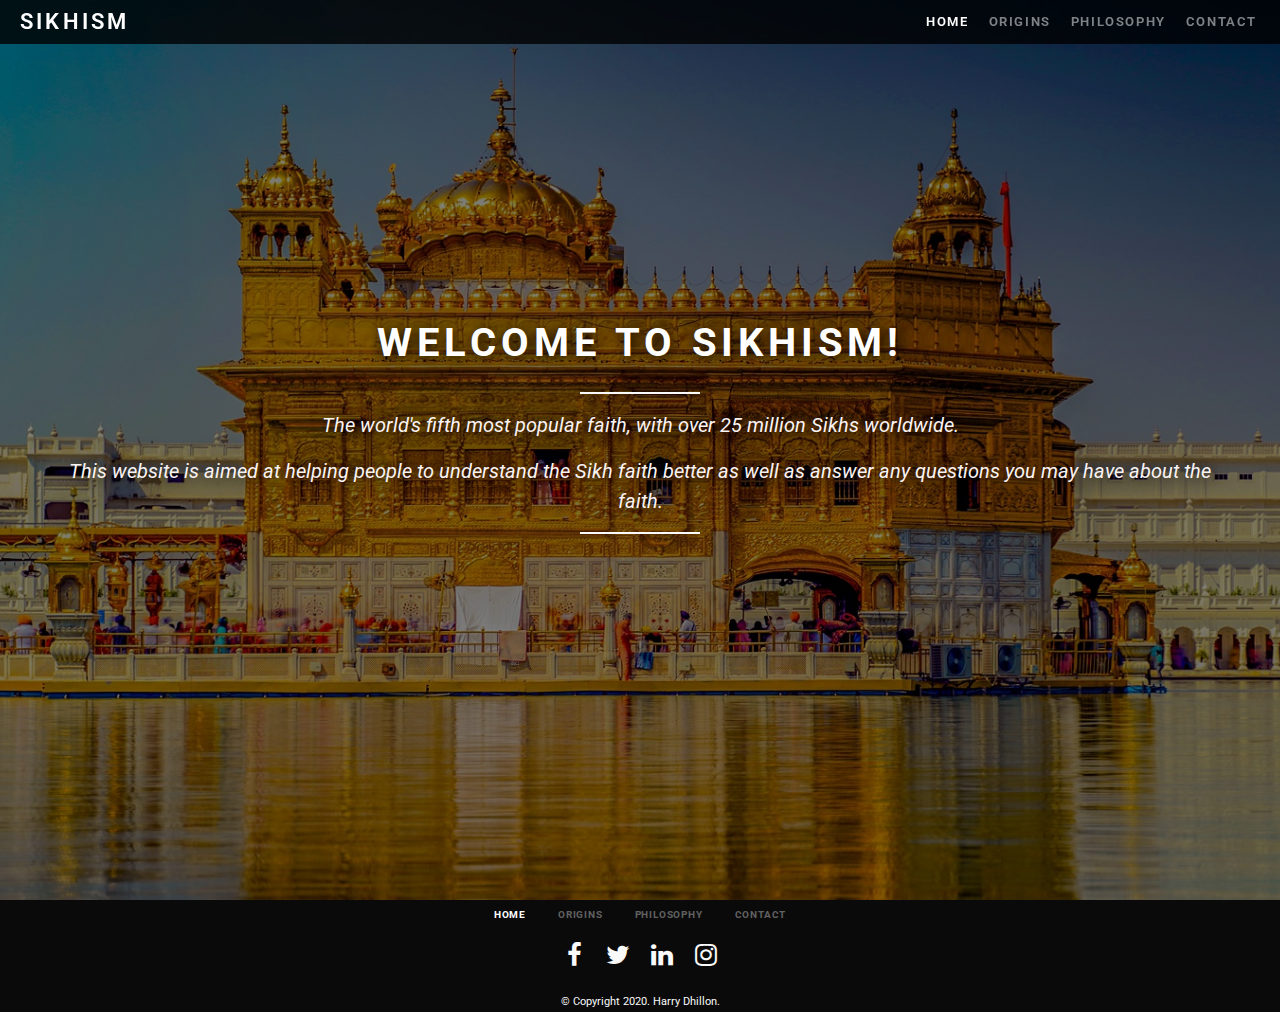
==== contact.html @ b6a61ea6 "Added origins.html, philosophy.html, contact.html and added a background image for origns.html hero " ====
<!DOCTYPE html>
<html lang="en">
<head>
    <meta charset="UTF-8">
    <meta name="viewport" content="width=device-width, initial-scale=1.0">
    <meta http-equiv="X-UA-Compatible" content="ie=edge" />
    <link rel="stylesheet" href="https://stackpath.bootstrapcdn.com/bootstrap/4.5.2/css/bootstrap.min.css" integrity="sha384-JcKb8q3iqJ61gNV9KGb8thSsNjpSL0n8PARn9HuZOnIxN0hoP+VmmDGMN5t9UJ0Z" crossorigin="anonymous">
    <link rel="stylesheet" href="https://stackpath.bootstrapcdn.com/font-awesome/4.7.0/css/font-awesome.min.css" integrity="sha384-wvfXpqpZZVQGK6TAh5PVlGOfQNHSoD2xbE+QkPxCAFlNEevoEH3Sl0sibVcOQVnN" crossorigin="anonymous">
    <link href="https://fonts.googleapis.com/css2?family=Roboto:wght@400;700&display=swap" rel="stylesheet">
    <link rel="stylesheet" href="assets/css/style.css" type="text/css">
    <title>Sikhism | Home</title>
</head>

<body>
<!------------------------------ Start Navbar -->
    <nav class="navbar navbar-expand-sm navbar-dark fixed-top">
        <div class="container-fluid">
            <a class="navbar-brand" href="#">Sikhism</a>
            <button class="navbar-toggler ml-auto" type="button" data-toggle="collapse" data-target="#navbarNavDropdown" aria-controls="navbarNavDropdown" aria-expanded="false" aria-label="Toggle navigation">
                <span class="navbar-toggler-icon"></span>
            </button>
            <div class="collapse navbar-collapse" id="navbarNavDropdown">
                <ul class="navbar-nav nav-color ml-auto">
                    <li class="nav-item mr-auto ml-1">
                        <a class="nav-link nav-link-color active" href="#">Home</a>
                    </li>
                    <li class="nav-item mr-auto ml-1">
                        <a class="nav-link nav-link-color" href="#">Origins</a>
                    </li>
                    <li class="nav-item mr-auto ml-1">
                        <a class="nav-link nav-link-color" href="#">Philosophy</a>
                    </li>
                    <li class="nav-item mr-auto ml-1">
                        <a class="nav-link nav-link-color" href="#">Contact</a>
                    </li>
                </ul>
            </div>
        </div>
    </nav>
<!------------------------------ End Navbar -->

<!------------------------------ Start Hero Image -->

    <div class="container-fluid hero-image-container">
        <div class="dark-overlay">&nbsp;</div>
        <div class="row">
            <div class="col-12">
                <section class="jumbotron text-center hero-image-callout">
                    <h1 class="jumbotron-header">
                        Welcome to Sikhism!
                    </h1>
                    <hr class="short-bar justify-content-center">
                    <p class="lead">
                        The world's fifth most popular faith, with over 25 million Sikhs worldwide.
                    </p>
                    <p class="lead">
                        This website is aimed at helping people to understand the Sikh faith better
                        as well as answer any questions you may have about the faith.
                    </p>
                    <hr class="short-bar">
                </section>
            </div>
        </div>
    </div>

<!------------------------------ End Hero Image -->

<!------------------------------ Start Footer -->
    <footer>
        <div class="row justify-content-center">
            <div class="col-md-12 text-center">
                <ul class="nav justify-content-center">
                    <li class="nav-item">
                        <a class="nav-link active" href="#">Home</a>
                    </li>
                    <li class="nav-item">
                        <a class="nav-link" href="#">Origins</a>
                    </li>
                    <li class="nav-item">
                        <a class="nav-link" href="#">Philosophy</a>
                    </li>
                    <li class="nav-item">
                        <a class="nav-link" href="#">Contact</a>
                    </li>
                </ul>
                <ul class="list-inline social-links">
                    <li class="list-inline-item">
                        <a href="#" target="_blank">
                            <i class="fa fa-facebook" aria-hidden="true"></i>
                            <span class="sr-only">Facebook</span>
                        </a>
                    </li>
                    <li class="list-inline-item">
                        <a href="#" target="_blank">
                            <i class="fa fa-twitter" aria-hidden="true"></i>
                            <span class="sr-only">Twitter</span>
                        </a>
                    </li>
                    <li class="list-inline-item">
                        <a href="#" target="_blank">
                            <i class="fa fa-linkedin" aria-hidden="true"></i>
                            <span class="sr-only">LinkedIn</span>
                        </a>
                    </li>
                    <li class="list-inline-item">
                        <a href="#" target="_blank">
                            <i class="fa fa-instagram" aria-hidden="true"></i>
                            <span class="sr-only">Instagram</span>
                        </a>
                    </li>
                </ul>
                <small class="copyright-text">
                    &copy; Copyright 2020. Harry Dhillon.
                </small>
            </div>
        </div>
    </footer>
<!------------------------------ End Footer -->
<!------------------------------ Script Files -->
    <script src="https://code.jquery.com/jquery-3.5.1.slim.min.js" integrity="sha384-DfXdz2htPH0lsSSs5nCTpuj/zy4C+OGpamoFVy38MVBnE+IbbVYUew+OrCXaRkfj" crossorigin="anonymous"></script>
    <script src="https://cdn.jsdelivr.net/npm/popper.js@1.16.1/dist/umd/popper.min.js" integrity="sha384-9/reFTGAW83EW2RDu2S0VKaIzap3H66lZH81PoYlFhbGU+6BZp6G7niu735Sk7lN" crossorigin="anonymous"></script>
    <script src="https://stackpath.bootstrapcdn.com/bootstrap/4.5.2/js/bootstrap.min.js" integrity="sha384-B4gt1jrGC7Jh4AgTPSdUtOBvfO8shuf57BaghqFfPlYxofvL8/KUEfYiJOMMV+rV" crossorigin="anonymous"></script>
</body>
</html>
---- assets/css/style.css ----
html {
    overflow-x: hidden;
}

body {
    overflow-x: hidden;
    font-family: "Roboto", sans-serif;
    background-color: #0a0a0a;
}

/*------------------------------ Start Navbar --*/

.navbar {
    padding: 0;
    
    text-transform: uppercase;
    font-weight: 600;
    font-size: .8rem;
    letter-spacing: .1rem;
    background-color: rgb(0, 0, 0, 0.8);
}

.navbar-brand {
    font-size: 1.4rem;
    letter-spacing: .2rem;
    color: #fff;
    margin-left: 5px;
}

.navbar-nav .nav-color .ml-auto li a {
    color: #fafafa;
}


/*------------------------------ End Navbar --*/

/*------------------------------ Start Hero Image --*/

.hero-image-container {
    height: 100vh;
    max-width: 100%;

    background: url('../images/bg.jpg');
    background-position: center;
    background-repeat: no-repeat;
    background-size: cover;
    -webkit-background-size: cover;
    -moz-background-size: cover;
    -o-background-size: cover;
    
    display: flex;
    align-items: center;
    justify-content: center;

    position: relative;
}
/* The overlay code below was taken from the course material and all credit and acknowledgement for the code goes to Code Institute, Matt Rudge */

.dark-overlay {
    position: absolute;
    top: 0;
    left: 0;
    height: 100%;
    width: 100%;
    background-color: rgba(0, 0, 0, 0.5);
}
  
/*------------------------------ End Hero Image --*/

/*------------------------------ Start Jumbotron --*/

.jumbotron {
    background-color: transparent;
}

.jumbotron-header {
    color: white;
    text-transform: uppercase;
    font-weight: bold;
    letter-spacing: .3rem;
    margin-bottom: 25px;
    text-shadow: .1rem .1rem .8rem black;
}

.jumbotron p {
    font-style: italic;
    font-weight: 400;
    color: rgb(250, 243, 243);
    text-shadow: .1rem .1rem .9rem black;
}

/*------------------------------ End Jumbotron --*/

/*------------------------------  Start Bar Seperator --*/
.short-bar {
    
    width: 10%;
    border: 1px solid #fafafa;
    border-radius: 5%;
    background-color: #fafafa;
    z-index: 1;
}

/*------------------------------  End Bar Seperator --*/

/*------------------------------  Start Footer --*/
.nav .nav-item a {
    margin-bottom: 10px;
    color: #616161;
    font-weight: bold;
    font-size: .6rem;
    letter-spacing: .05rem;
    text-transform: uppercase;
}
.nav .nav-item .active {
    color: white;
}

.nav .nav-item a:hover {
    color: #bdbdbd;
}

.social-links li a i {
    width: 32px;
    height: 32px;
    padding: 12px 0;
    border-radius: 50%;
    font-size: 1.6rem;
    line-height: 7px;
    text-align: center;
    color: #fafafa;
    transition: all 0.35s ease-in-out;
    -moz-transition: all 0.35s ease-in-out;
    -webkit-transition: all 0.35s ease-in-out;
    -o-transition: all 0.35s ease-in-out;
}

.social-links li a i:hover {
    background: #424242;
}    

.copyright-text {
    color: #fafafa;
    font-size: .7rem;
}

/*------------------------------  End Footer --*/

.hero-image-origins-container {
    height: 100vh;
    max-width: 100%;

    background: url('../images/origins-bg.jpg');
    background-position: center;
    background-repeat: no-repeat;
    background-size: cover;
    -webkit-background-size: cover;
    -moz-background-size: cover;
    -o-background-size: cover;
    
    
    display: flex;
    align-items: center;
    justify-content: center;

    position: relative;
}
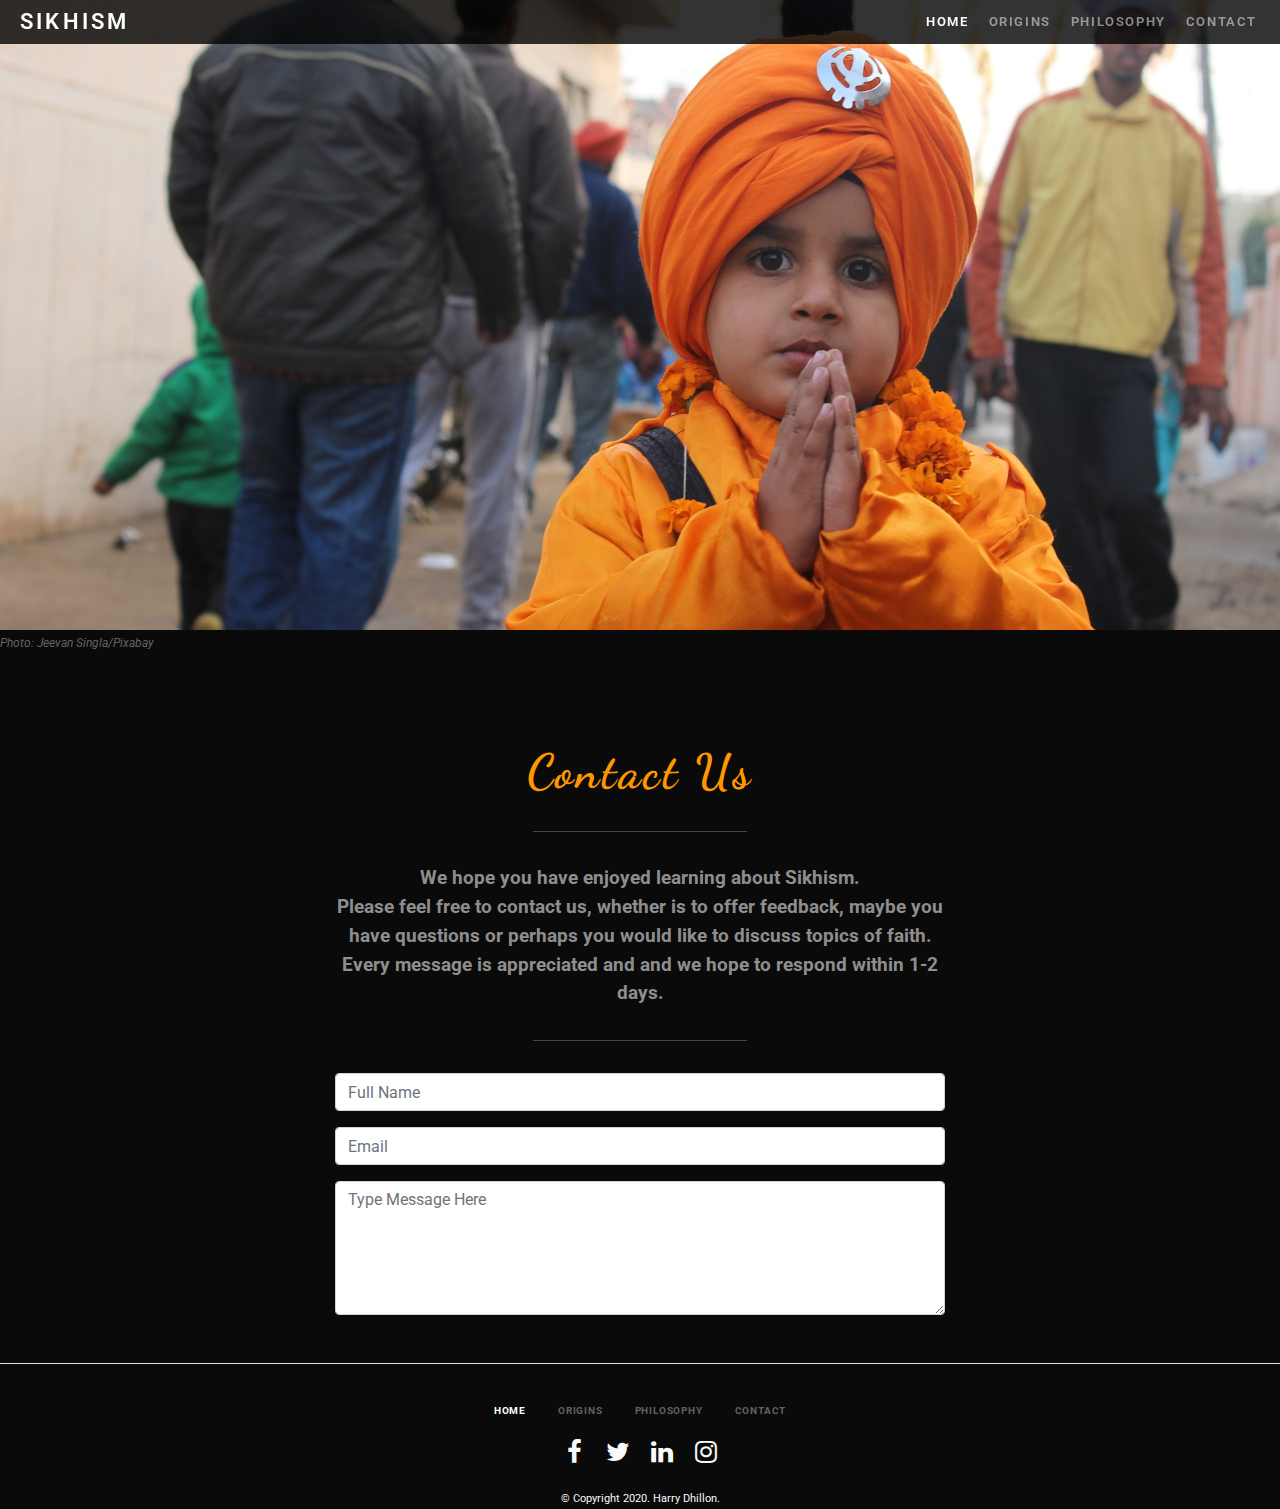
==== commit 56686b54: "Added hero image to images folder for contact.html, finished working on contact.html added form elem" ====
--- a/contact.html
+++ b/contact.html
@@ -6,7 +6,7 @@
     <meta http-equiv="X-UA-Compatible" content="ie=edge" />
     <link rel="stylesheet" href="https://stackpath.bootstrapcdn.com/bootstrap/4.5.2/css/bootstrap.min.css" integrity="sha384-JcKb8q3iqJ61gNV9KGb8thSsNjpSL0n8PARn9HuZOnIxN0hoP+VmmDGMN5t9UJ0Z" crossorigin="anonymous">
     <link rel="stylesheet" href="https://stackpath.bootstrapcdn.com/font-awesome/4.7.0/css/font-awesome.min.css" integrity="sha384-wvfXpqpZZVQGK6TAh5PVlGOfQNHSoD2xbE+QkPxCAFlNEevoEH3Sl0sibVcOQVnN" crossorigin="anonymous">
-    <link href="https://fonts.googleapis.com/css2?family=Roboto:wght@400;700&display=swap" rel="stylesheet">
+    <link href="https://fonts.googleapis.com/css2?family=Dancing+Script:wght@400;700&family=Roboto:wght@400;700&display=swap" rel="stylesheet">
     <link rel="stylesheet" href="assets/css/style.css" type="text/css">
     <title>Sikhism | Home</title>
 </head>
@@ -15,23 +15,23 @@
 <!------------------------------ Start Navbar -->
     <nav class="navbar navbar-expand-sm navbar-dark fixed-top">
         <div class="container-fluid">
-            <a class="navbar-brand" href="#">Sikhism</a>
+            <a class="navbar-brand" href="index.html">Sikhism</a>
             <button class="navbar-toggler ml-auto" type="button" data-toggle="collapse" data-target="#navbarNavDropdown" aria-controls="navbarNavDropdown" aria-expanded="false" aria-label="Toggle navigation">
                 <span class="navbar-toggler-icon"></span>
             </button>
             <div class="collapse navbar-collapse" id="navbarNavDropdown">
                 <ul class="navbar-nav nav-color ml-auto">
                     <li class="nav-item mr-auto ml-1">
-                        <a class="nav-link nav-link-color active" href="#">Home</a>
+                        <a class="nav-link nav-link-color active" href="index.html">Home</a>
                     </li>
                     <li class="nav-item mr-auto ml-1">
-                        <a class="nav-link nav-link-color" href="#">Origins</a>
+                        <a class="nav-link nav-link-color" href="origins.html">Origins</a>
                     </li>
                     <li class="nav-item mr-auto ml-1">
-                        <a class="nav-link nav-link-color" href="#">Philosophy</a>
+                        <a class="nav-link nav-link-color" href="philosophy.html">Philosophy</a>
                     </li>
                     <li class="nav-item mr-auto ml-1">
-                        <a class="nav-link nav-link-color" href="#">Contact</a>
+                        <a class="nav-link nav-link-color" href="contact.html">Contact</a>
                     </li>
                 </ul>
             </div>
@@ -40,47 +40,63 @@
 <!------------------------------ End Navbar -->
 
 <!------------------------------ Start Hero Image -->
+    <div class="container-wrapper">
+        <div class="container hero-image-contact-container">
+            </div>
+            <span class="image-credit">
+                <cite>
+                    Photo: Jeevan Singla/Pixabay
+                </cite>
+            </span>
+    </div>        
+<!------------------------------ End Hero Image -->
 
-    <div class="container-fluid hero-image-container">
-        <div class="dark-overlay">&nbsp;</div>
-        <div class="row">
-            <div class="col-12">
-                <section class="jumbotron text-center hero-image-callout">
-                    <h1 class="jumbotron-header">
-                        Welcome to Sikhism!
-                    </h1>
-                    <hr class="short-bar justify-content-center">
-                    <p class="lead">
-                        The world's fifth most popular faith, with over 25 million Sikhs worldwide.
-                    </p>
-                    <p class="lead">
-                        This website is aimed at helping people to understand the Sikh faith better
-                        as well as answer any questions you may have about the faith.
-                    </p>
-                    <hr class="short-bar">
-                </section>
+<!------------------------------ Start Contact Form -->
+
+    <section class="container-fluid">
+        <div class="row justify-content-center">
+            <div class="col-md-12 col-sm-12 col-lg-6">
+                <h2 class="page-heading text-center">
+                    Contact Us
+                </h2>
+                <hr class="medium-bar">
+                <p class="page-summary text-center">
+                        We hope you have enjoyed learning about Sikhism.
+                        <br>
+                        Please feel free to contact us, whether is to offer feedback, maybe you have questions or perhaps you would like
+                        to discuss topics of faith. Every message is appreciated and and we hope to respond within 1-2 days. 
+                </p>
+                <hr class="medium-bar">
+                <div class="form-center">
+                    <form>
+                        <input type="text" name="name" id="fullname" class="form-control" placeholder="Full Name" required />
+                        <input type="email" name="email" id="emailaddress" class="form-control" placeholder="Email" required />
+                        <textarea rows="5" name="message" id="message" class="form-control" placeholder="Type Message Here" required ></textarea>
+                    </form>
+                </div>
             </div>
         </div>
-    </div>
+    </section> 
 
-<!------------------------------ End Hero Image -->
+<!------------------------------ End Contact Form -->
 
 <!------------------------------ Start Footer -->
+    <hr class="long-bar">
     <footer>
         <div class="row justify-content-center">
             <div class="col-md-12 text-center">
                 <ul class="nav justify-content-center">
                     <li class="nav-item">
-                        <a class="nav-link active" href="#">Home</a>
+                        <a class="nav-link active" href="index.html">Home</a>
                     </li>
                     <li class="nav-item">
-                        <a class="nav-link" href="#">Origins</a>
+                        <a class="nav-link" href="origins.html">Origins</a>
                     </li>
                     <li class="nav-item">
-                        <a class="nav-link" href="#">Philosophy</a>
+                        <a class="nav-link" href="philosophy.html">Philosophy</a>
                     </li>
                     <li class="nav-item">
-                        <a class="nav-link" href="#">Contact</a>
+                        <a class="nav-link" href="contact.html">Contact</a>
                     </li>
                 </ul>
                 <ul class="list-inline social-links">
--- a/assets/css/style.css
+++ b/assets/css/style.css
@@ -6,6 +6,7 @@
     overflow-x: hidden;
     font-family: "Roboto", sans-serif;
     background-color: #0a0a0a;
+    color: white;
 }
 
 /*------------------------------ Start Navbar --*/
@@ -31,10 +32,9 @@
     color: #fafafa;
 }
 
-
 /*------------------------------ End Navbar --*/
 
-/*------------------------------ Start Hero Image --*/
+/*------------------------------ Start Hero Image (Landing Page) --*/
 
 .hero-image-container {
     height: 100vh;
@@ -54,7 +54,8 @@
 
     position: relative;
 }
-/* The overlay code below was taken from the course material and all credit and acknowledgement for the code goes to Code Institute, Matt Rudge */
+
+/* The overlay code below was taken from the "Whiskey Drop" course material and all credit and acknowledgement for the code goes to Code Institute, Matt Rudge */
 
 .dark-overlay {
     position: absolute;
@@ -74,24 +75,24 @@
 }
 
 .jumbotron-header {
+    font-family: 'Dancing Script', cursive;
     color: white;
-    text-transform: uppercase;
-    font-weight: bold;
+    font-size: 4rem;
+    font-weight: 700;
     letter-spacing: .3rem;
     margin-bottom: 25px;
     text-shadow: .1rem .1rem .8rem black;
 }
 
 .jumbotron p {
-    font-style: italic;
-    font-weight: 400;
+    font-weight: bold;
     color: rgb(250, 243, 243);
     text-shadow: .1rem .1rem .9rem black;
 }
-
 /*------------------------------ End Jumbotron --*/
 
 /*------------------------------  Start Bar Seperator --*/
+
 .short-bar {
     
     width: 10%;
@@ -101,9 +102,30 @@
     z-index: 1;
 }
 
+.long-bar {
+    background-color: #fafafa;
+    width: 100%;
+    margin-top: 2rem;
+    margin-bottom: 2rem;
+}
+
+.medium-bar {
+    background-color: #4d4c4c;
+    width: 35%;
+    margin-top: 2rem;
+    margin-bottom: 2rem;
+}
+
+.content-bar {
+    background-color: #4d4c4c;
+    left: 100px;
+    width: 25%;
+}
+
 /*------------------------------  End Bar Seperator --*/
 
 /*------------------------------  Start Footer --*/
+
 .nav .nav-item a {
     margin-bottom: 10px;
     color: #616161;
@@ -146,24 +168,211 @@
 
 /*------------------------------  End Footer --*/
 
+
+/*------------------------------  Start Hero image (Origins Page) --*/
+
 .hero-image-origins-container {
-    height: 100vh;
-    max-width: 100%;
-
-    background: url('../images/origins-bg.jpg');
+
+    height: 70vh;
+    max-width: 100%;
+
+    background: url('../images/origins-background.jpg');
     background-position: center;
     background-repeat: no-repeat;
     background-size: cover;
     -webkit-background-size: cover;
     -moz-background-size: cover;
     -o-background-size: cover;
-    
-    
-    display: flex;
-    align-items: center;
-    justify-content: center;
+
+    display:block;
 
     position: relative;
 }
 
-
+.image-credit {
+    text-align: left;
+    color: #626262;
+    font-size: .75rem;
+}
+
+/*------------------------------  End Hero Image (Origins Page) --*/
+
+/*------------------------------  Start Hero Image (Philosophy Page) --*/
+
+.hero-image-philosophy-container {
+    height: 70vh;
+    max-width: 100%;
+
+    background: url('../images/philosophy-heroimage-test.jpg');
+    background-position: center;
+    background-repeat: no-repeat;
+    background-size: cover;
+    -webkit-background-size: cover;
+    -moz-background-size: cover;
+    -o-background-size: cover;
+
+    display:block;
+
+    position: relative;
+}
+
+/*------------------------------  End Hero Image (Philosophy Page) --*/
+
+/*------------------------------  Start Hero Image (Contact Page) --*/
+
+.hero-image-contact-container {
+    height: 70vh;
+    max-width: 100%;
+
+    background: url('../images/contact-heroimage.jpg');
+    background-position: center;
+    background-repeat: no-repeat;
+    background-size: cover;
+    -webkit-background-size: cover;
+    -moz-background-size: cover;
+    -o-background-size: cover;
+
+    display:block;
+
+    position: relative;
+}
+
+/*------------------------------  End Hero Image (Contact Page) --*/
+
+/*------------------------------  Start Page Content --*/
+
+.page-heading {
+    font-family: 'Dancing Script', cursive;
+    font-size: 3rem;
+    letter-spacing: .2rem;
+    font-weight: bold;
+    color: #ff9800;
+    line-height: 1.15;
+    margin-top: 90px;
+}
+
+.page-summary {
+    font-weight: bold;
+    color: #8e8e8e;
+    font-size: 1.2rem;
+}
+
+.page-content {
+    display: block;
+    color: #fafafa;
+    text-align: left;
+    font-size: 1rem;
+}
+
+.page-sub-heading {
+    font-family: 'Dancing Script', cursive;
+    font-size: 1.8rem;
+    letter-spacing: .1rem;
+    font-weight: bold;
+    color: #ff9800;
+    text-align: left;
+    margin-top: 2rem;
+    margin-bottom: 2rem;
+}
+
+.content-image {
+    max-width: 100%;
+    height: auto;
+    border-radius: 2px;
+    display: block;
+    margin-top: 2rem;
+}
+
+@media screen and (min-width: 575px) {
+.container-right {
+    float: right;
+    margin: .3em 0 1.5em 1.5em;
+    width: 45%;
+    }
+}
+
+@media screen and (max-width: 575px) {
+.container-right {
+    margin-bottom: 2rem;
+    }
+}
+
+.content-image-right {
+    width: 100%;
+    height: auto;
+    border-radius: 2px;
+    overflow: auto;
+    }
+
+
+@media screen and (min-width: 575px) {
+    .definition-box {
+    float: right;
+    margin: .3em 0 1.5em 1.5em;
+    width: 35%;
+    }
+}
+
+.definition-box-title {
+    font-family: 'Dancing Script', cursive;
+    background-color: #fafafa;
+    color: black;
+    text-align: left;
+    text-transform: uppercase;
+    letter-spacing: .1rem;
+    font-weight: bold;
+    font-size: 1.2rem;
+    padding: 10px;
+}
+
+.definition-box-body p {
+    background-color:#212121;
+    color: #fafafa;
+    padding: 10px;
+    font-size: .9rem;
+}
+
+@media screen and (min-width: 575px) {
+.quote-box {
+    float: right;
+    margin: .3em 0 1.5em 1.5em;
+    width: 50%;
+    }
+}
+
+.blockquote p {
+    font-family: 'Dancing Script', cursive;
+    font-weight: bold;
+    color: #fafafa;
+    font-size: 2rem;
+}
+
+.blockquote-footer {
+    color: #626262;
+    font-weight: bold;
+}
+
+/*------------------------------  End Page Content --*/
+
+/*------------------------------  Start Citations --*/
+
+.citation-heading {
+    font-family: 'Dancing Script', cursive;
+    color: #ff9800;
+    font-weight: bold;
+}
+
+.citation-content {
+    color: #626262;
+    font-weight: bold;
+    font-size: .8rem;
+    text-align: right;
+}
+
+/*------------------------------  End Citations --*/
+
+/*------------------------------  Start Form --*/
+.form-control {
+    margin-bottom: 1rem;
+}
+/*------------------------------  End Form --*/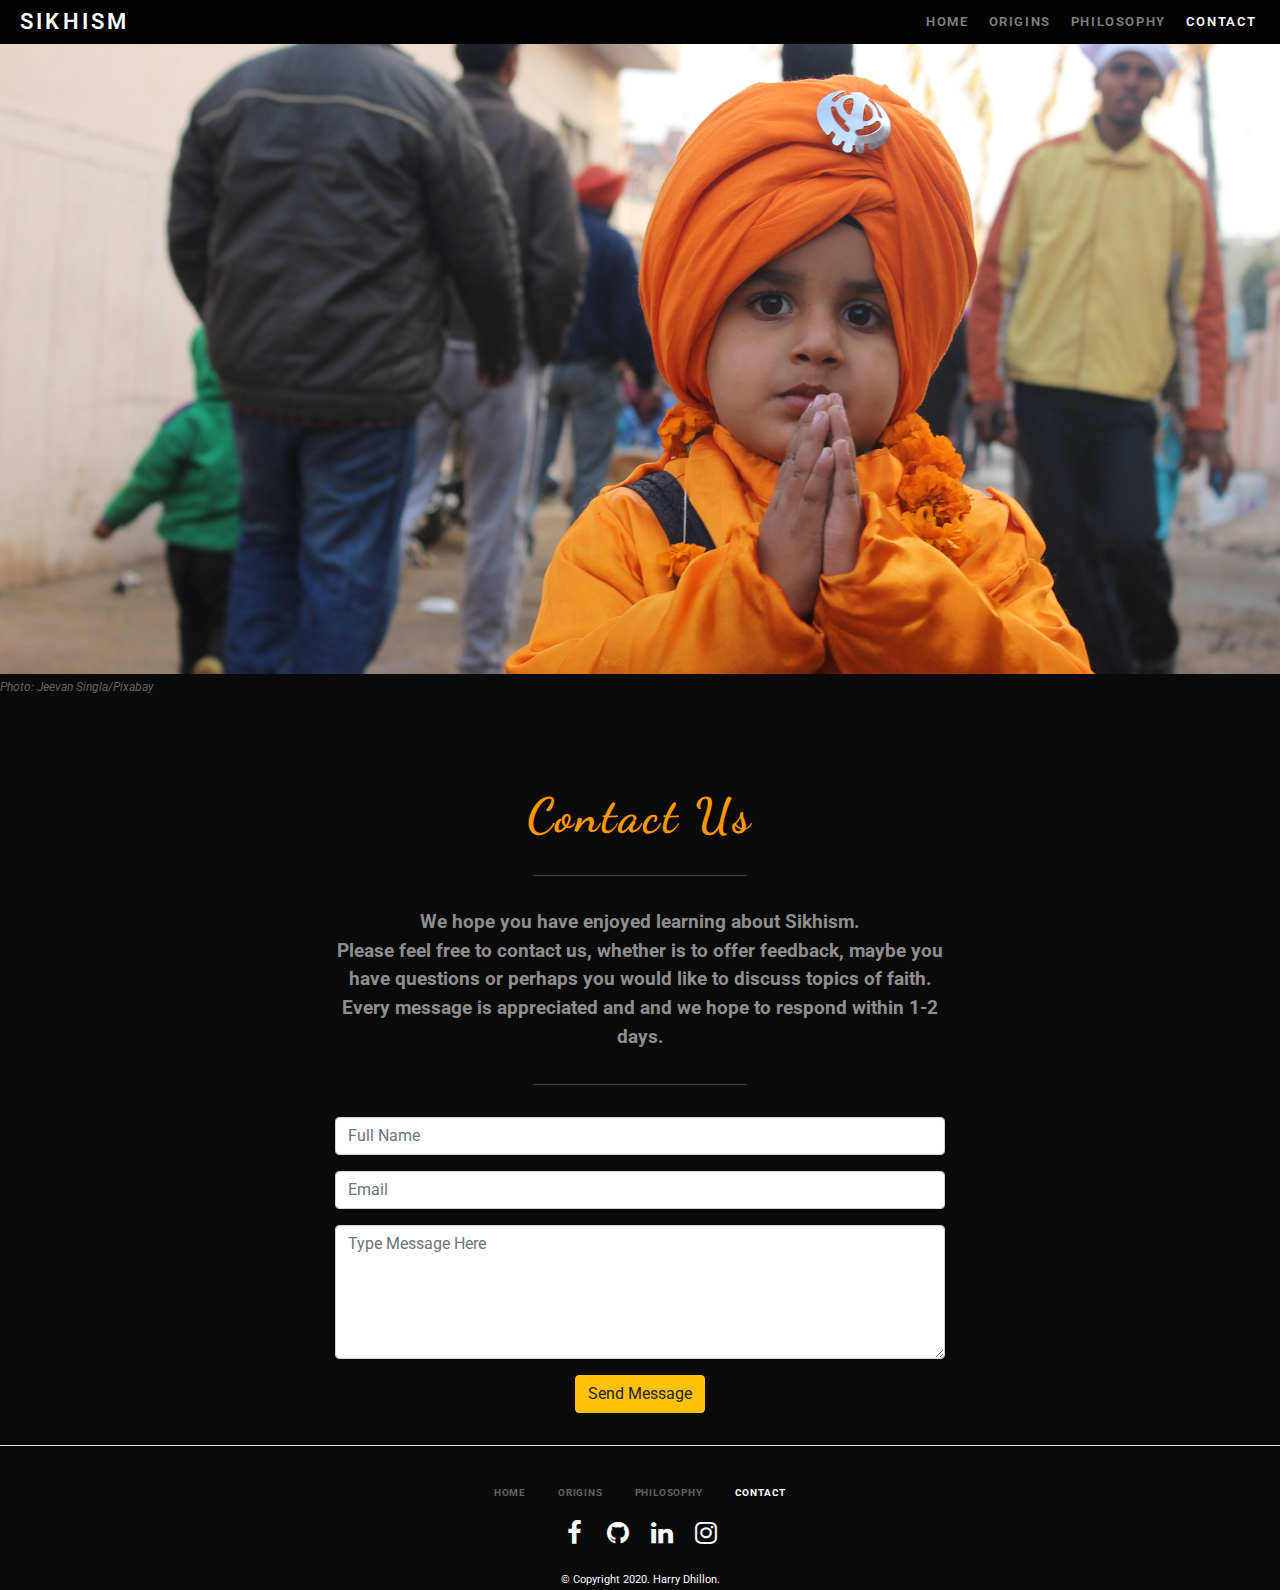
==== commit 68fec5a7: "Added images for the results for markup validator parsing and css parsing, added markup errors to th" ====
--- a/contact.html
+++ b/contact.html
@@ -8,12 +8,12 @@
     <link rel="stylesheet" href="https://stackpath.bootstrapcdn.com/font-awesome/4.7.0/css/font-awesome.min.css" integrity="sha384-wvfXpqpZZVQGK6TAh5PVlGOfQNHSoD2xbE+QkPxCAFlNEevoEH3Sl0sibVcOQVnN" crossorigin="anonymous">
     <link href="https://fonts.googleapis.com/css2?family=Dancing+Script:wght@400;700&family=Roboto:wght@400;700&display=swap" rel="stylesheet">
     <link rel="stylesheet" href="assets/css/style.css" type="text/css">
-    <title>Sikhism | Home</title>
+    <title>Sikhism | Contact</title>
 </head>
 
 <body>
-<!------------------------------ Start Navbar -->
-    <nav class="navbar navbar-expand-sm navbar-dark fixed-top">
+<!-- =========================== Start Navbar -->
+    <nav class="navbar navbar-expand-sm navbar-dark">
         <div class="container-fluid">
             <a class="navbar-brand" href="index.html">Sikhism</a>
             <button class="navbar-toggler ml-auto" type="button" data-toggle="collapse" data-target="#navbarNavDropdown" aria-controls="navbarNavDropdown" aria-expanded="false" aria-label="Toggle navigation">
@@ -22,7 +22,7 @@
             <div class="collapse navbar-collapse" id="navbarNavDropdown">
                 <ul class="navbar-nav nav-color ml-auto">
                     <li class="nav-item mr-auto ml-1">
-                        <a class="nav-link nav-link-color active" href="index.html">Home</a>
+                        <a class="nav-link nav-link-color" href="index.html">Home</a>
                     </li>
                     <li class="nav-item mr-auto ml-1">
                         <a class="nav-link nav-link-color" href="origins.html">Origins</a>
@@ -31,15 +31,15 @@
                         <a class="nav-link nav-link-color" href="philosophy.html">Philosophy</a>
                     </li>
                     <li class="nav-item mr-auto ml-1">
-                        <a class="nav-link nav-link-color" href="contact.html">Contact</a>
+                        <a class="nav-link nav-link-color active" href="contact.html">Contact</a>
                     </li>
                 </ul>
             </div>
         </div>
     </nav>
-<!------------------------------ End Navbar -->
+<!-- =========================== End Navbar -->
 
-<!------------------------------ Start Hero Image -->
+<!-- =========================== Start Hero Image -->
     <div class="container-wrapper">
         <div class="container hero-image-contact-container">
             </div>
@@ -49,10 +49,11 @@
                 </cite>
             </span>
     </div>        
-<!------------------------------ End Hero Image -->
+<!-- =========================== End Hero Image -->
 
-<!------------------------------ Start Contact Form -->
-
+<!-- =========================== Start Contact Form -->
+<!-- =========================== Credit for this form goes to Matt Rudge from Code Institute
+                                                    Code is taken from the Resume project -->
     <section class="container-fluid">
         <div class="row justify-content-center">
             <div class="col-md-12 col-sm-12 col-lg-6">
@@ -72,22 +73,27 @@
                         <input type="text" name="name" id="fullname" class="form-control" placeholder="Full Name" required />
                         <input type="email" name="email" id="emailaddress" class="form-control" placeholder="Email" required />
                         <textarea rows="5" name="message" id="message" class="form-control" placeholder="Type Message Here" required ></textarea>
+                        <div class="form-rown text-center">
+                            <div class="col">
+                                <button type="submit" class="btn btn-warning">Send Message</button>
+                            </div>
+                        </div>
                     </form>
                 </div>
             </div>
         </div>
     </section> 
 
-<!------------------------------ End Contact Form -->
+<!-- =========================== End Contact Form -->
 
-<!------------------------------ Start Footer -->
+<!-- =========================== Start Footer -->
     <hr class="long-bar">
     <footer>
         <div class="row justify-content-center">
             <div class="col-md-12 text-center">
                 <ul class="nav justify-content-center">
                     <li class="nav-item">
-                        <a class="nav-link active" href="index.html">Home</a>
+                        <a class="nav-link " href="index.html">Home</a>
                     </li>
                     <li class="nav-item">
                         <a class="nav-link" href="origins.html">Origins</a>
@@ -96,30 +102,30 @@
                         <a class="nav-link" href="philosophy.html">Philosophy</a>
                     </li>
                     <li class="nav-item">
-                        <a class="nav-link" href="contact.html">Contact</a>
+                        <a class="nav-link active" href="contact.html">Contact</a>
                     </li>
                 </ul>
                 <ul class="list-inline social-links">
                     <li class="list-inline-item">
-                        <a href="#" target="_blank">
+                        <a href="https://www.facebook.com/harkarn.dhillon" target="_blank">
                             <i class="fa fa-facebook" aria-hidden="true"></i>
                             <span class="sr-only">Facebook</span>
                         </a>
                     </li>
                     <li class="list-inline-item">
-                        <a href="#" target="_blank">
-                            <i class="fa fa-twitter" aria-hidden="true"></i>
-                            <span class="sr-only">Twitter</span>
+                        <a href="https://github.com/Harry-Leepz" target="_blank">
+                            <i class="fa fa-github" aria-hidden="true"></i>
+                            <span class="sr-only">Github</span>
                         </a>
                     </li>
                     <li class="list-inline-item">
-                        <a href="#" target="_blank">
+                        <a href="https://www.linkedin.com/in/harry-dhillon-299b321b3/" target="_blank">
                             <i class="fa fa-linkedin" aria-hidden="true"></i>
                             <span class="sr-only">LinkedIn</span>
                         </a>
                     </li>
                     <li class="list-inline-item">
-                        <a href="#" target="_blank">
+                        <a href="https://www.instagram.com/heyimharryd/?hl=en" target="_blank">
                             <i class="fa fa-instagram" aria-hidden="true"></i>
                             <span class="sr-only">Instagram</span>
                         </a>
@@ -131,8 +137,8 @@
             </div>
         </div>
     </footer>
-<!------------------------------ End Footer -->
-<!------------------------------ Script Files -->
+<!-- =========================== End Footer -->
+<!-- =========================== Script Files -->
     <script src="https://code.jquery.com/jquery-3.5.1.slim.min.js" integrity="sha384-DfXdz2htPH0lsSSs5nCTpuj/zy4C+OGpamoFVy38MVBnE+IbbVYUew+OrCXaRkfj" crossorigin="anonymous"></script>
     <script src="https://cdn.jsdelivr.net/npm/popper.js@1.16.1/dist/umd/popper.min.js" integrity="sha384-9/reFTGAW83EW2RDu2S0VKaIzap3H66lZH81PoYlFhbGU+6BZp6G7niu735Sk7lN" crossorigin="anonymous"></script>
     <script src="https://stackpath.bootstrapcdn.com/bootstrap/4.5.2/js/bootstrap.min.js" integrity="sha384-B4gt1jrGC7Jh4AgTPSdUtOBvfO8shuf57BaghqFfPlYxofvL8/KUEfYiJOMMV+rV" crossorigin="anonymous"></script>
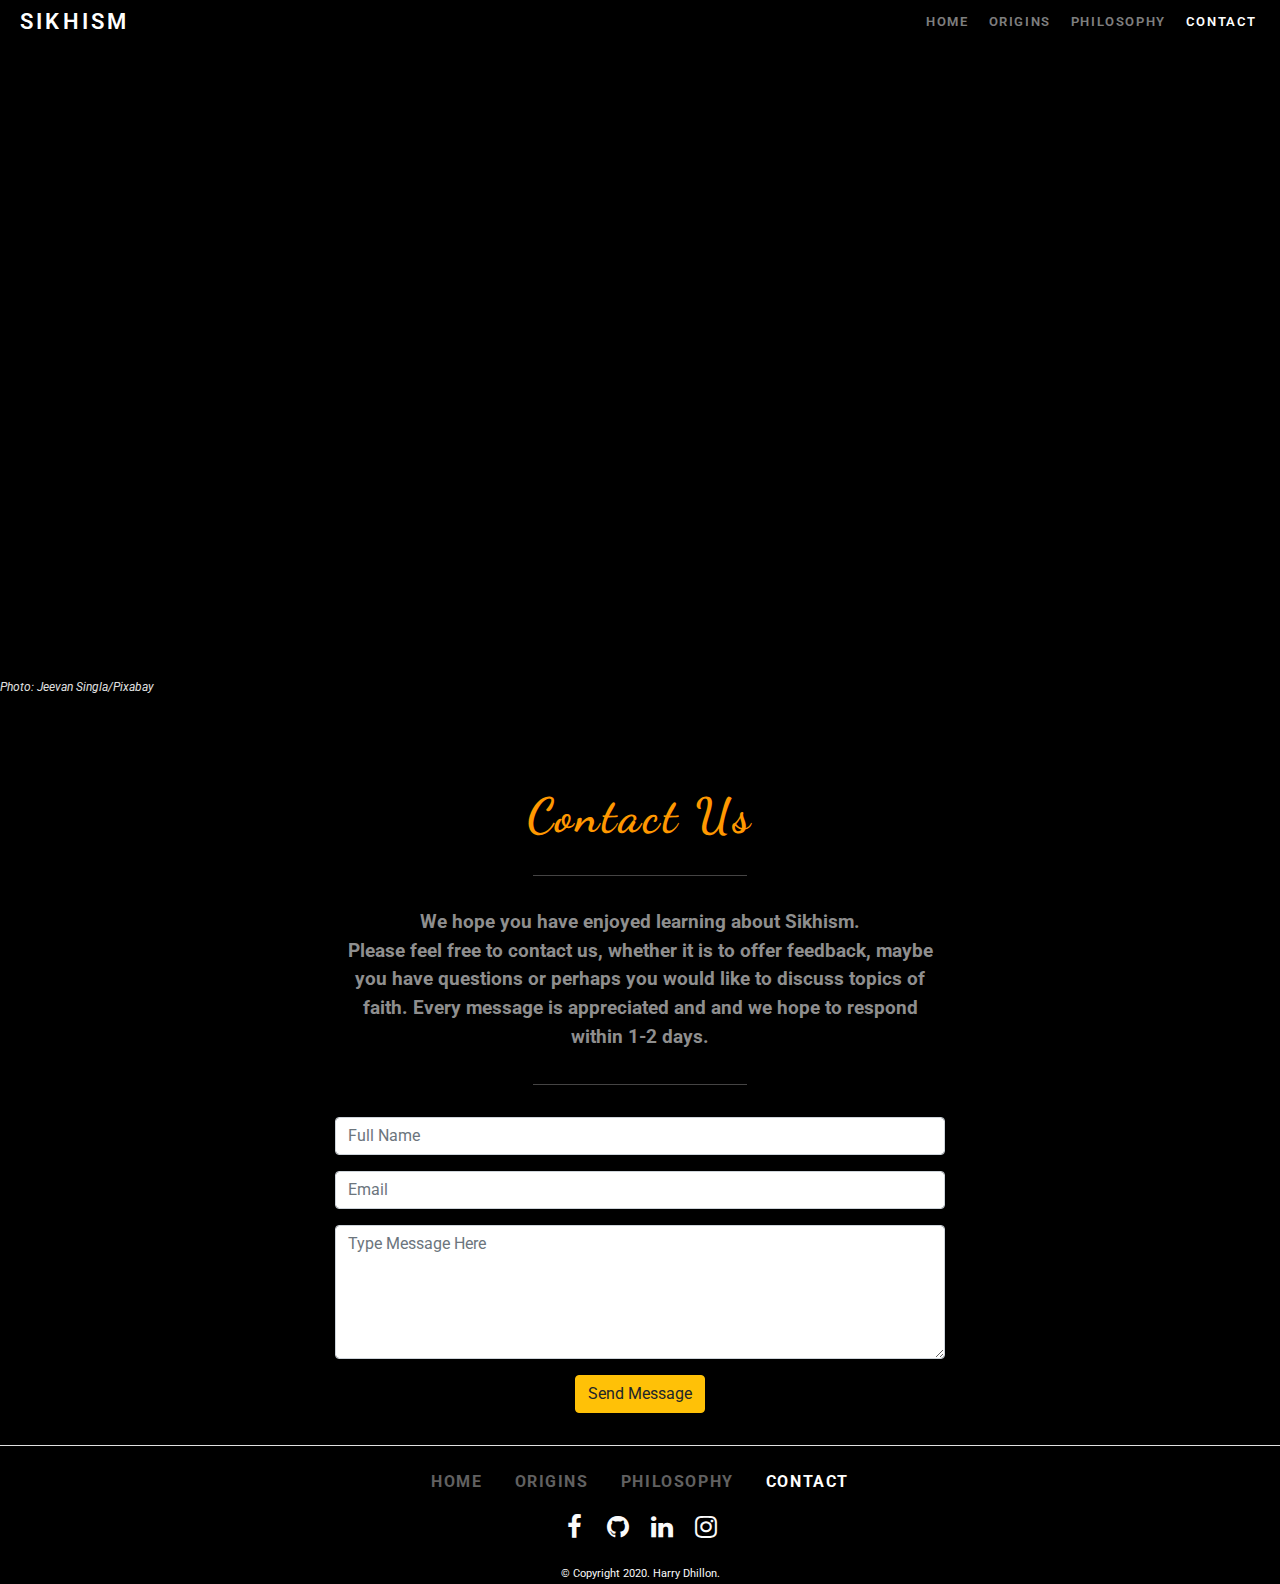
==== commit c2bd2ce4: "Made the code across all page easier to read without the need of scrolling across and checked change" ====
--- a/contact.html
+++ b/contact.html
@@ -1,146 +1,152 @@
 <!DOCTYPE html>
 <html lang="en">
-<head>
-    <meta charset="UTF-8">
-    <meta name="viewport" content="width=device-width, initial-scale=1.0">
-    <meta http-equiv="X-UA-Compatible" content="ie=edge" />
-    <link rel="stylesheet" href="https://stackpath.bootstrapcdn.com/bootstrap/4.5.2/css/bootstrap.min.css" integrity="sha384-JcKb8q3iqJ61gNV9KGb8thSsNjpSL0n8PARn9HuZOnIxN0hoP+VmmDGMN5t9UJ0Z" crossorigin="anonymous">
-    <link rel="stylesheet" href="https://stackpath.bootstrapcdn.com/font-awesome/4.7.0/css/font-awesome.min.css" integrity="sha384-wvfXpqpZZVQGK6TAh5PVlGOfQNHSoD2xbE+QkPxCAFlNEevoEH3Sl0sibVcOQVnN" crossorigin="anonymous">
-    <link href="https://fonts.googleapis.com/css2?family=Dancing+Script:wght@400;700&family=Roboto:wght@400;700&display=swap" rel="stylesheet">
-    <link rel="stylesheet" href="assets/css/style.css" type="text/css">
-    <title>Sikhism | Contact</title>
-</head>
-
-<body>
-<!-- =========================== Start Navbar -->
-    <nav class="navbar navbar-expand-sm navbar-dark">
-        <div class="container-fluid">
+   <head>
+      <meta charset="UTF-8">
+      <meta name="viewport" content="width=device-width, initial-scale=1.0">
+      <meta http-equiv="X-UA-Compatible" content="ie=edge" />
+      <link rel="stylesheet" href="https://stackpath.bootstrapcdn.com/bootstrap/4.5.2/css/bootstrap.min.css" 
+      integrity="sha384-JcKb8q3iqJ61gNV9KGb8thSsNjpSL0n8PARn9HuZOnIxN0hoP+VmmDGMN5t9UJ0Z" 
+      crossorigin="anonymous">
+      <link rel="stylesheet" href="https://stackpath.bootstrapcdn.com/font-awesome/4.7.0/css/font-awesome.min.css" 
+      integrity="sha384-wvfXpqpZZVQGK6TAh5PVlGOfQNHSoD2xbE+QkPxCAFlNEevoEH3Sl0sibVcOQVnN" 
+      crossorigin="anonymous">
+      <link href="https://fonts.googleapis.com/css2?family=Dancing+Script:wght@400;700&family=Roboto:wght@400;700&display=swap" rel="stylesheet">
+      <link rel="stylesheet" href="assets/css/style.css" type="text/css">
+      <title>Sikhism | Contact</title>
+   </head>
+   <body>
+      <!-- =========================== Start Navbar -->
+      <nav class="navbar navbar-expand-sm navbar-dark">
+         <div class="container-fluid">
             <a class="navbar-brand" href="index.html">Sikhism</a>
-            <button class="navbar-toggler ml-auto" type="button" data-toggle="collapse" data-target="#navbarNavDropdown" aria-controls="navbarNavDropdown" aria-expanded="false" aria-label="Toggle navigation">
-                <span class="navbar-toggler-icon"></span>
+            <button class="navbar-toggler ml-auto" type="button" data-toggle="collapse" data-target="#navbarNavDropdown" 
+            aria-controls="navbarNavDropdown" aria-expanded="false" aria-label="Toggle navigation">
+            <span class="navbar-toggler-icon"></span>
             </button>
             <div class="collapse navbar-collapse" id="navbarNavDropdown">
-                <ul class="navbar-nav nav-color ml-auto">
-                    <li class="nav-item mr-auto ml-1">
-                        <a class="nav-link nav-link-color" href="index.html">Home</a>
-                    </li>
-                    <li class="nav-item mr-auto ml-1">
-                        <a class="nav-link nav-link-color" href="origins.html">Origins</a>
-                    </li>
-                    <li class="nav-item mr-auto ml-1">
-                        <a class="nav-link nav-link-color" href="philosophy.html">Philosophy</a>
-                    </li>
-                    <li class="nav-item mr-auto ml-1">
-                        <a class="nav-link nav-link-color active" href="contact.html">Contact</a>
-                    </li>
-                </ul>
+               <ul class="navbar-nav nav-color ml-auto">
+                  <li class="nav-item mr-auto ml-1">
+                     <a class="nav-link nav-link-color" href="index.html">Home</a>
+                  </li>
+                  <li class="nav-item mr-auto ml-1">
+                     <a class="nav-link nav-link-color" href="origins.html">Origins</a>
+                  </li>
+                  <li class="nav-item mr-auto ml-1">
+                     <a class="nav-link nav-link-color" href="philosophy.html">Philosophy</a>
+                  </li>
+                  <li class="nav-item mr-auto ml-1">
+                     <a class="nav-link nav-link-color active" href="contact.html">Contact</a>
+                  </li>
+               </ul>
             </div>
-        </div>
-    </nav>
-<!-- =========================== End Navbar -->
-
-<!-- =========================== Start Hero Image -->
-    <div class="container-wrapper">
-        <div class="container hero-image-contact-container">
+         </div>
+      </nav>
+      <!-- =========================== End Navbar -->
+      <!-- =========================== Start Hero Image -->
+      <div class="container-wrapper">
+         <div class="container hero-image-contact-container">
+         </div>
+         <span class="image-credit">
+         <cite>
+         Photo: Jeevan Singla/Pixabay
+         </cite>
+         </span>
+      </div>
+      <!-- =========================== End Hero Image -->
+      <!-- =========================== Start Contact Form -->
+      <!-- =========================== Credit for this form goes to Matt Rudge from Code Institute
+         Code is taken from the Resume project -->
+      <section class="container-fluid">
+         <div class="row justify-content-center">
+            <div class="col-md-12 col-sm-12 col-lg-6">
+               <h2 class="page-heading text-center">
+                  Contact Us
+               </h2>
+               <hr class="medium-bar">
+               <p class="page-summary text-center">
+                  We hope you have enjoyed learning about Sikhism.
+                  <br>
+                  Please feel free to contact us, whether it is to offer feedback, maybe you have questions or perhaps you would like
+                  to discuss topics of faith. Every message is appreciated and and we hope to respond within 1-2 days. 
+               </p>
+               <hr class="medium-bar">
+               <div class="form-center">
+                  <form>
+                     <input type="text" name="name" id="fullname" class="form-control" placeholder="Full Name" required />
+                     <input type="email" name="email" id="emailaddress" class="form-control" placeholder="Email" required />
+                     <textarea rows="5" name="message" id="message" class="form-control" placeholder="Type Message Here" required ></textarea>
+                     <div class="form-rown text-center">
+                        <div class="col">
+                           <button type="submit" class="btn btn-warning">Send Message</button>
+                        </div>
+                     </div>
+                  </form>
+               </div>
             </div>
-            <span class="image-credit">
-                <cite>
-                    Photo: Jeevan Singla/Pixabay
-                </cite>
-            </span>
-    </div>        
-<!-- =========================== End Hero Image -->
-
-<!-- =========================== Start Contact Form -->
-<!-- =========================== Credit for this form goes to Matt Rudge from Code Institute
-                                                    Code is taken from the Resume project -->
-    <section class="container-fluid">
-        <div class="row justify-content-center">
-            <div class="col-md-12 col-sm-12 col-lg-6">
-                <h2 class="page-heading text-center">
-                    Contact Us
-                </h2>
-                <hr class="medium-bar">
-                <p class="page-summary text-center">
-                        We hope you have enjoyed learning about Sikhism.
-                        <br>
-                        Please feel free to contact us, whether is to offer feedback, maybe you have questions or perhaps you would like
-                        to discuss topics of faith. Every message is appreciated and and we hope to respond within 1-2 days. 
-                </p>
-                <hr class="medium-bar">
-                <div class="form-center">
-                    <form>
-                        <input type="text" name="name" id="fullname" class="form-control" placeholder="Full Name" required />
-                        <input type="email" name="email" id="emailaddress" class="form-control" placeholder="Email" required />
-                        <textarea rows="5" name="message" id="message" class="form-control" placeholder="Type Message Here" required ></textarea>
-                        <div class="form-rown text-center">
-                            <div class="col">
-                                <button type="submit" class="btn btn-warning">Send Message</button>
-                            </div>
-                        </div>
-                    </form>
-                </div>
+         </div>
+      </section>
+      <!-- =========================== End Contact Form -->
+      <!-- =========================== Start Footer -->
+      <hr class="long-bar">
+      <footer>
+         <div class="row justify-content-center">
+            <div class="col-md-12 text-center">
+               <ul class="nav justify-content-center">
+                  <li class="nav-item">
+                     <a class="nav-link " href="index.html">Home</a>
+                  </li>
+                  <li class="nav-item">
+                     <a class="nav-link" href="origins.html">Origins</a>
+                  </li>
+                  <li class="nav-item">
+                     <a class="nav-link" href="philosophy.html">Philosophy</a>
+                  </li>
+                  <li class="nav-item">
+                     <a class="nav-link active" href="contact.html">Contact</a>
+                  </li>
+               </ul>
+               <ul class="list-inline social-links">
+                  <li class="list-inline-item">
+                     <a href="https://www.facebook.com/harkarn.dhillon" target="_blank">
+                     <i class="fa fa-facebook" aria-hidden="true"></i>
+                     <span class="sr-only">Facebook</span>
+                     </a>
+                  </li>
+                  <li class="list-inline-item">
+                     <a href="https://github.com/Harry-Leepz" target="_blank">
+                     <i class="fa fa-github" aria-hidden="true"></i>
+                     <span class="sr-only">Github</span>
+                     </a>
+                  </li>
+                  <li class="list-inline-item">
+                     <a href="https://www.linkedin.com/in/harry-dhillon-299b321b3/" target="_blank">
+                     <i class="fa fa-linkedin" aria-hidden="true"></i>
+                     <span class="sr-only">LinkedIn</span>
+                     </a>
+                  </li>
+                  <li class="list-inline-item">
+                     <a href="https://www.instagram.com/heyimharryd/?hl=en" target="_blank">
+                     <i class="fa fa-instagram" aria-hidden="true"></i>
+                     <span class="sr-only">Instagram</span>
+                     </a>
+                  </li>
+               </ul>
+               <small class="copyright-text">
+               &copy; Copyright 2020. Harry Dhillon.
+               </small>
             </div>
-        </div>
-    </section> 
-
-<!-- =========================== End Contact Form -->
-
-<!-- =========================== Start Footer -->
-    <hr class="long-bar">
-    <footer>
-        <div class="row justify-content-center">
-            <div class="col-md-12 text-center">
-                <ul class="nav justify-content-center">
-                    <li class="nav-item">
-                        <a class="nav-link " href="index.html">Home</a>
-                    </li>
-                    <li class="nav-item">
-                        <a class="nav-link" href="origins.html">Origins</a>
-                    </li>
-                    <li class="nav-item">
-                        <a class="nav-link" href="philosophy.html">Philosophy</a>
-                    </li>
-                    <li class="nav-item">
-                        <a class="nav-link active" href="contact.html">Contact</a>
-                    </li>
-                </ul>
-                <ul class="list-inline social-links">
-                    <li class="list-inline-item">
-                        <a href="https://www.facebook.com/harkarn.dhillon" target="_blank">
-                            <i class="fa fa-facebook" aria-hidden="true"></i>
-                            <span class="sr-only">Facebook</span>
-                        </a>
-                    </li>
-                    <li class="list-inline-item">
-                        <a href="https://github.com/Harry-Leepz" target="_blank">
-                            <i class="fa fa-github" aria-hidden="true"></i>
-                            <span class="sr-only">Github</span>
-                        </a>
-                    </li>
-                    <li class="list-inline-item">
-                        <a href="https://www.linkedin.com/in/harry-dhillon-299b321b3/" target="_blank">
-                            <i class="fa fa-linkedin" aria-hidden="true"></i>
-                            <span class="sr-only">LinkedIn</span>
-                        </a>
-                    </li>
-                    <li class="list-inline-item">
-                        <a href="https://www.instagram.com/heyimharryd/?hl=en" target="_blank">
-                            <i class="fa fa-instagram" aria-hidden="true"></i>
-                            <span class="sr-only">Instagram</span>
-                        </a>
-                    </li>
-                </ul>
-                <small class="copyright-text">
-                    &copy; Copyright 2020. Harry Dhillon.
-                </small>
-            </div>
-        </div>
-    </footer>
-<!-- =========================== End Footer -->
-<!-- =========================== Script Files -->
-    <script src="https://code.jquery.com/jquery-3.5.1.slim.min.js" integrity="sha384-DfXdz2htPH0lsSSs5nCTpuj/zy4C+OGpamoFVy38MVBnE+IbbVYUew+OrCXaRkfj" crossorigin="anonymous"></script>
-    <script src="https://cdn.jsdelivr.net/npm/popper.js@1.16.1/dist/umd/popper.min.js" integrity="sha384-9/reFTGAW83EW2RDu2S0VKaIzap3H66lZH81PoYlFhbGU+6BZp6G7niu735Sk7lN" crossorigin="anonymous"></script>
-    <script src="https://stackpath.bootstrapcdn.com/bootstrap/4.5.2/js/bootstrap.min.js" integrity="sha384-B4gt1jrGC7Jh4AgTPSdUtOBvfO8shuf57BaghqFfPlYxofvL8/KUEfYiJOMMV+rV" crossorigin="anonymous"></script>
-</body>
+         </div>
+      </footer>
+      <!-- =========================== End Footer -->
+      <!-- =========================== Script Files -->
+      <script src="https://code.jquery.com/jquery-3.5.1.slim.min.js" 
+      integrity="sha384-DfXdz2htPH0lsSSs5nCTpuj/zy4C+OGpamoFVy38MVBnE+IbbVYUew+OrCXaRkfj" 
+      crossorigin="anonymous"></script>
+      <script src="https://cdn.jsdelivr.net/npm/popper.js@1.16.1/dist/umd/popper.min.js" 
+      integrity="sha384-9/reFTGAW83EW2RDu2S0VKaIzap3H66lZH81PoYlFhbGU+6BZp6G7niu735Sk7lN" 
+      crossorigin="anonymous"></script>
+      <script src="https://stackpath.bootstrapcdn.com/bootstrap/4.5.2/js/bootstrap.min.js" 
+      integrity="sha384-B4gt1jrGC7Jh4AgTPSdUtOBvfO8shuf57BaghqFfPlYxofvL8/KUEfYiJOMMV+rV" 
+      crossorigin="anonymous"></script>
+   </body>
 </html>--- a/assets/css/style.css
+++ b/assets/css/style.css
@@ -1,3 +1,14 @@
+/*
+* Prefixed by https://autoprefixer.github.io
+* PostCSS: v7.0.29,
+* Autoprefixer: v9.7.6
+* Browsers: last 4 version
+* 28/10/2020
+*/
+
+/* Fix for horizontal space appearing to the right when viewing on Chrome Dev tools on tablet or mobile,
+credit to Stackoverflow forums for this fix */
+
 html {
     overflow-x: hidden;
 }
@@ -5,12 +16,11 @@
 body {
     overflow-x: hidden;
     font-family: "Roboto", sans-serif;
-    background-color: #0a0a0a;
+    background-color: #000;
     color: white;
 }
 
 /*------------------------------ Start Navbar --*/
-
 .navbar {
     padding: 0;
     
@@ -31,16 +41,14 @@
 .navbar-nav .nav-color .ml-auto li a {
     color: #fafafa;
 }
-
 /*------------------------------ End Navbar --*/
 
 /*------------------------------ Start Hero Image (Landing Page) --*/
-
 .hero-image-container {
     height: 100vh;
     max-width: 100%;
 
-    background: url('../images/bg.jpg');
+    background: url('../images/homepage-hero-image.jpg');
     background-position: center;
     background-repeat: no-repeat;
     background-size: cover;
@@ -48,9 +56,17 @@
     -moz-background-size: cover;
     -o-background-size: cover;
     
+    display: -webkit-box;
+    
+    display: -ms-flexbox;
+    
     display: flex;
-    align-items: center;
-    justify-content: center;
+    -webkit-box-align: center;
+        -ms-flex-align: center;
+            align-items: center;
+    -webkit-box-pack: center;
+        -ms-flex-pack: center;
+            justify-content: center;
 
     position: relative;
 }
@@ -64,12 +80,10 @@
     height: 100%;
     width: 100%;
     background-color: rgba(0, 0, 0, 0.5);
-}
-  
+} 
 /*------------------------------ End Hero Image --*/
 
 /*------------------------------ Start Jumbotron --*/
-
 .jumbotron {
     background-color: transparent;
 }
@@ -83,20 +97,42 @@
     margin-bottom: 25px;
     text-shadow: .1rem .1rem .8rem black;
 }
-
+/*------------------------- Idea for Jumbotron Text shadow from, Drew Ryan --*/
 .jumbotron p {
     font-weight: bold;
     color: rgb(250, 243, 243);
     text-shadow: .1rem .1rem .9rem black;
 }
+
+/*------------------------------ A fix to the Jumbotron being to large on width at 320px --*/
+@media screen and (max-width: 752px) {
+    .jumbotron-header {
+    font-family: 'Dancing Script', cursive;
+    color: white;
+    font-size: 2rem;
+    font-weight: 700;
+    letter-spacing: .3rem;
+    margin-bottom: 25px;
+    margin-top: 4rem;
+    text-shadow: .1rem .1rem .8rem black;
+    }
+}
+
+@media screen and (max-width: 752px) {
+    .jumbotron p {
+    font-weight: bold;
+    font-size: 1rem;
+    color: rgb(250, 243, 243);
+    text-shadow: .1rem .1rem .9rem black;
+    }
+}
+/*------------------------------ A fix to the Jumbotron being to large on width at 640px, with phone in portrait view --*/
 /*------------------------------ End Jumbotron --*/
 
 /*------------------------------  Start Bar Seperator --*/
-
 .short-bar {
     
     width: 10%;
-    border: 1px solid #fafafa;
     border-radius: 5%;
     background-color: #fafafa;
     z-index: 1;
@@ -106,7 +142,7 @@
     background-color: #fafafa;
     width: 100%;
     margin-top: 2rem;
-    margin-bottom: 2rem;
+    margin-bottom: 1rem;
 }
 
 .medium-bar {
@@ -115,17 +151,9 @@
     margin-top: 2rem;
     margin-bottom: 2rem;
 }
-
-.content-bar {
-    background-color: #4d4c4c;
-    left: 100px;
-    width: 25%;
-}
-
 /*------------------------------  End Bar Seperator --*/
 
 /*------------------------------  Start Footer --*/
-
 .nav .nav-item a {
     margin-bottom: 10px;
     color: #616161;
@@ -134,6 +162,18 @@
     letter-spacing: .05rem;
     text-transform: uppercase;
 }
+
+@media only screen and (min-width: 768px) {
+    .nav .nav-item a {
+    margin-bottom: 10px;
+    color: #616161;
+    font-weight: bold;
+    font-size: 1rem;
+    letter-spacing: .1rem;
+    text-transform: uppercase;
+    }
+}
+
 .nav .nav-item .active {
     color: white;
 }
@@ -142,6 +182,7 @@
     color: #bdbdbd;
 }
 
+/* Credit for this hover effect goes to Matt Rudge, Code Institute, Resume Project */
 .social-links li a i {
     width: 32px;
     height: 32px;
@@ -165,18 +206,16 @@
     color: #fafafa;
     font-size: .7rem;
 }
-
 /*------------------------------  End Footer --*/
 
 
 /*------------------------------  Start Hero image (Origins Page) --*/
-
 .hero-image-origins-container {
 
     height: 70vh;
     max-width: 100%;
 
-    background: url('../images/origins-background.jpg');
+    background: url('../images/origins-page-hero-image.jpg');
     background-position: center;
     background-repeat: no-repeat;
     background-size: cover;
@@ -191,19 +230,17 @@
 
 .image-credit {
     text-align: left;
-    color: #626262;
+    color: #e0e0e0;
     font-size: .75rem;
 }
-
 /*------------------------------  End Hero Image (Origins Page) --*/
 
 /*------------------------------  Start Hero Image (Philosophy Page) --*/
-
 .hero-image-philosophy-container {
     height: 70vh;
     max-width: 100%;
 
-    background: url('../images/philosophy-heroimage-test.jpg');
+    background: url('../images/philosophy-page-hero-image.jpg');
     background-position: center;
     background-repeat: no-repeat;
     background-size: cover;
@@ -215,16 +252,14 @@
 
     position: relative;
 }
-
 /*------------------------------  End Hero Image (Philosophy Page) --*/
 
 /*------------------------------  Start Hero Image (Contact Page) --*/
-
 .hero-image-contact-container {
     height: 70vh;
     max-width: 100%;
 
-    background: url('../images/contact-heroimage.jpg');
+    background: url('../images/contact-page-hero-image.jpg');
     background-position: center;
     background-repeat: no-repeat;
     background-size: cover;
@@ -236,11 +271,9 @@
 
     position: relative;
 }
-
 /*------------------------------  End Hero Image (Contact Page) --*/
 
 /*------------------------------  Start Page Content --*/
-
 .page-heading {
     font-family: 'Dancing Script', cursive;
     font-size: 3rem;
@@ -348,14 +381,12 @@
 }
 
 .blockquote-footer {
-    color: #626262;
-    font-weight: bold;
-}
-
+    color: #e0e0e0;
+    font-weight: bold;
+}
 /*------------------------------  End Page Content --*/
 
 /*------------------------------  Start Citations --*/
-
 .citation-heading {
     font-family: 'Dancing Script', cursive;
     color: #ff9800;
@@ -363,12 +394,11 @@
 }
 
 .citation-content {
-    color: #626262;
+    color: #e0e0e0;
     font-weight: bold;
     font-size: .8rem;
     text-align: right;
 }
-
 /*------------------------------  End Citations --*/
 
 /*------------------------------  Start Form --*/
